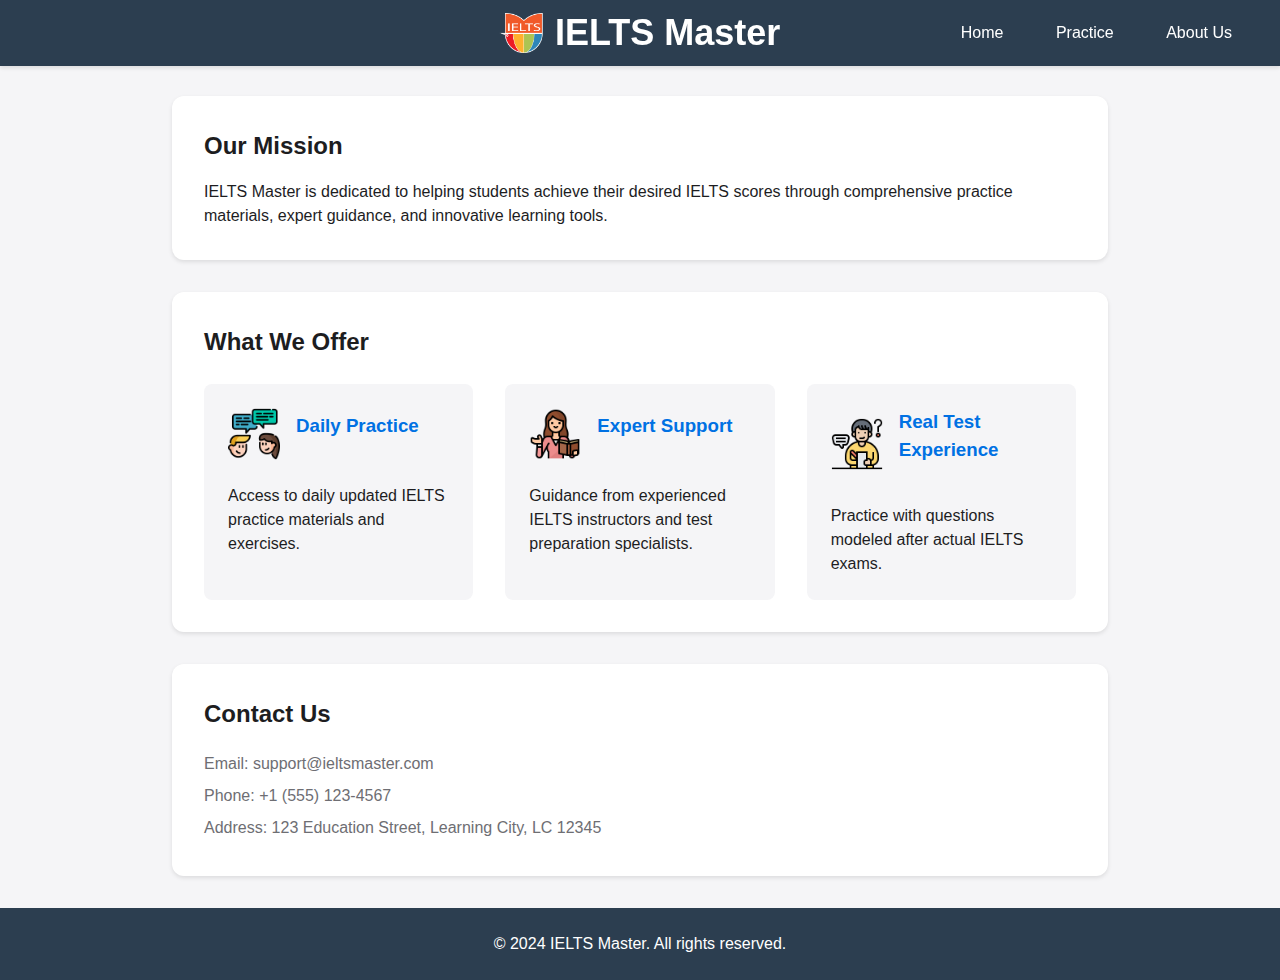
==== about.html @ 56914216 "about us page" ====
<!DOCTYPE html>
<html lang="en">

<head>
    <meta charset="UTF-8">
    <meta name="viewport" content="width=device-width, initial-scale=1.0">
    <title>About Us - IELTS Master</title>
    <link rel="icon" type="image/png" href="/images/favicon.png">
    <link rel="stylesheet" href="styles.css">
    <script src="script.js" defer></script>
</head>

<body>
    <nav>
        <div class="brand">
            <img src="/images/favicon.png" alt="IELTS Master Logo" class="brand-icon">
            IELTS Master
        </div>
        <div class="nav-buttons">
            <a href="index.html"><button>Home</button></a>
            <a href="practice.html"><button>Practice</button></a>
            <a href="about.html"><button>About Us</button></a>
        </div>
    </nav>

    <div class="main-content">
        <div class="section-card">
            <h2>Our Mission</h2>
            <p>IELTS Master is dedicated to helping students achieve their desired IELTS scores through comprehensive
                practice materials, expert guidance, and innovative learning tools.</p>
        </div>

        <div class="section-card">
            <h2>What We Offer</h2>
            <div class="features-grid">
                <div class="feature">
                    <div class="section-header">
                        <img src="/images/conversation.png" alt="Daily Practice Icon" class="section-icon">
                        <h3>Daily Practice</h3>
                    </div>
                    <p>Access to daily updated IELTS practice materials and exercises.</p>
                </div>
                <div class="feature">
                    <div class="section-header">
                        <img src="/images/teacher.png" alt="Expert Support Icon" class="section-icon">
                        <h3>Expert Support</h3>
                    </div>
                    <p>Guidance from experienced IELTS instructors and test preparation specialists.</p>
                </div>
                <div class="feature">
                    <div class="section-header">
                        <img src="/images/note.png" alt="Real Test Icon" class="section-icon">
                        <h3>Real Test Experience</h3>
                    </div>
                    <p>Practice with questions modeled after actual IELTS exams.</p>
                </div>
            </div>
        </div>

        <div class="section-card">
            <h2>Contact Us</h2>
            <div class="contact-info">
                <p>Email: support@ieltsmaster.com</p>
                <p>Phone: +1 (555) 123-4567</p>
                <p>Address: 123 Education Street, Learning City, LC 12345</p>
            </div>
        </div>
    </div>

    <footer>
        <p>© 2024 IELTS Master. All rights reserved.</p>
    </footer>
</body>

</html>
---- styles.css ----
/* Reset and base styles */
* {
    margin: 0;
    padding: 0;
    box-sizing: border-box;
    font-family: -apple-system, BlinkMacSystemFont, 'Segoe UI', Roboto, Oxygen, Ubuntu, Cantarell, sans-serif;
}

body {
    background-color: #f5f5f7;
    color: #1d1d1f;
    line-height: 1.5;
}

/* Navigation styling */
nav {
    background-color: #2c3e50;
    padding: 1rem 2rem;
    display: flex;
    justify-content: space-between;
    align-items: center;
    box-shadow: 0 2px 4px rgba(0, 0, 0, 0.1);
    position: fixed;
    top: 0;
    left: 0;
    right: 0;
    z-index: 1000;
}

.brand {
    color: white;
    font-size: 2.25rem;
    font-weight: 600;
    display: flex;
    align-items: center;
    gap: 0.75rem;
    position: absolute;
    left: 50%;
    transform: translateX(-50%);
}

.brand-icon {
    height: 2.7rem;
    width: 2.7rem;
    object-fit: contain;
}

.nav-buttons {
    margin-left: auto;
}

.nav-buttons a {
    text-decoration: none;
}

.nav-buttons button {
    background: transparent;
    border: none;
    color: white;
    padding: 0.5rem 1rem;
    margin-left: 1rem;
    font-size: 1rem;
    cursor: pointer;
    transition: opacity 0.2s;
}

.nav-buttons button:hover {
    opacity: 0.8;
}

/* Main content styling */
.main-content {
    max-width: 1000px;
    margin: 6rem auto 2rem;
    padding: 0 2rem;
    margin-bottom: 2rem;
}

.dictionary-search {
    background-color: white;
    padding: 2rem;
    border-radius: 12px;
    margin-bottom: 2rem;
    box-shadow: 0 2px 4px rgba(0, 0, 0, 0.1);
}

.dictionary-search input {
    width: 100%;
    padding: 1rem;
    border: none;
    border-radius: 8px;
    background-color: #f5f5f7;
    box-shadow: 0 2px 4px rgba(0, 0, 0, 0.1);
    font-size: 1rem;
}

.daily-idiom,
.checkin-section,
.test-outline {
    background-color: white;
    padding: 2rem;
    border-radius: 12px;
    margin-bottom: 2rem;
    box-shadow: 0 2px 4px rgba(0, 0, 0, 0.1);
}

h2 {
    color: #1d1d1f;
    margin-bottom: 1rem;
    font-weight: 600;
}

h3 {
    color: #0071e3;
    margin-bottom: 0.5rem;
}

.checkin-section form {
    display: flex;
    gap: 1rem;
}

.checkin-section input {
    flex: 1;
    padding: 0.75rem;
    border: 1px solid #d2d2d7;
    border-radius: 6px;
    font-size: 1rem;
}

.checkin-section button {
    background-color: #0071e3;
    color: white;
    border: none;
    padding: 0.75rem 1.5rem;
    border-radius: 6px;
    cursor: pointer;
    transition: background-color 0.2s;
}

.checkin-section button:hover {
    background-color: #0077ed;
}

.test-outline ul {
    list-style: none;
}

.test-outline li {
    margin-bottom: 1rem;
}

.test-outline a {
    color: #0071e3;
    text-decoration: none;
    display: flex;
    align-items: center;
    transition: color 0.2s;
}

.test-outline a:hover {
    color: #0077ed;
}

/* Footer styling */
footer {
    background-color: #2c3e50;
    color: white;
    text-align: center;
    padding: 1.5rem;
    width: 100%;
}

/* Responsive adjustments */
@media (max-width: 768px) {
    .checkin-section form {
        flex-direction: column;
    }

    .nav-buttons button {
        margin-left: 0.5rem;
    }

    .main-content {
        padding: 0 1rem;
        margin-bottom: 2rem;
    }
}

.translate-container {
    display: flex;
    gap: 1rem;
    flex-wrap: wrap;
}

.translate-container select {
    padding: 1rem;
    border: none;
    border-radius: 8px;
    background-color: white;
    box-shadow: 0 2px 4px rgba(0, 0, 0, 0.1);
    font-size: 1rem;
}

.translate-container input {
    flex: 1;
    min-width: 200px;
}

#translateBtn {
    background-color: #0071e3;
    color: white;
    border: none;
    padding: 0.75rem 1.5rem;
    border-radius: 6px;
    cursor: pointer;
    transition: background-color 0.2s;
}

#translateBtn:hover {
    background-color: #0077ed;
}

.translation-result {
    background-color: #f5f5f7;
    padding: 1rem;
    border-radius: 8px;
    box-shadow: 0 2px 4px rgba(0, 0, 0, 0.1);
    min-height: 3rem;
    margin-top: 1rem;
}

/* Style Google Translate Widget */
.goog-te-combo {
    padding: 0.5rem;
    border-radius: 6px;
    border: 1px solid #d2d2d7;
    font-size: 1rem;
    width: 200px;
}

/* Practice Page Styles */
.section-card {
    background-color: white;
    padding: 2rem;
    border-radius: 12px;
    margin-bottom: 2rem;
    box-shadow: 0 2px 4px rgba(0, 0, 0, 0.1);
}

.practice-content {
    margin-top: 1rem;
}

.passage-text {
    background-color: #f5f5f7;
    padding: 1.5rem;
    border-radius: 8px;
    margin: 1rem 0;
}

.practice-question {
    margin-top: 1.5rem;
}

.answer-options {
    display: grid;
    grid-template-columns: 1fr;
    gap: 1rem;
    margin-top: 1rem;
}

.answer-btn {
    background-color: white;
    border: 1px solid #d2d2d7;
    padding: 1rem;
    border-radius: 8px;
    cursor: pointer;
    transition: all 0.2s;
    text-align: left;
    font-size: 1rem;
}

.answer-btn:hover {
    background-color: #f5f5f7;
    border-color: #0071e3;
}

.answer-btn.correct {
    border-color: #0071e3;
}

.audio-player {
    width: 100%;
    margin: 1rem 0;
}

.writing-area {
    width: 100%;
    padding: 1rem;
    border: 1px solid #d2d2d7;
    border-radius: 8px;
    margin: 1rem 0;
    font-size: 1rem;
    resize: vertical;
}

.word-counter {
    color: #6e6e73;
    margin-bottom: 1rem;
}

.submit-btn {
    background-color: #0071e3;
    color: white;
    border: none;
    padding: 0.75rem 1.5rem;
    border-radius: 6px;
    cursor: pointer;
    transition: background-color 0.2s;
}

.submit-btn:hover {
    background-color: #0077ed;
}

@media (max-width: 768px) {
    .answer-options {
        grid-template-columns: 1fr;
    }
}

.section-header {
    display: flex;
    align-items: center;
    gap: 1rem;
    margin-bottom: 1.5rem;
}

.section-icon {
    width: 52px;
    height: 52px;
    object-fit: contain;
}

/* Update existing h2 style in section-header */
.section-header h2 {
    margin-bottom: 0;
}

/* About Page Styles */
.features-grid {
    display: grid;
    grid-template-columns: repeat(auto-fit, minmax(250px, 1fr));
    gap: 2rem;
    margin-top: 1.5rem;
}

.feature {
    padding: 1.5rem;
    background-color: #f5f5f7;
    border-radius: 8px;
    transition: transform 0.2s;
}

.feature:hover {
    transform: translateY(-5px);
}

.feature h3 {
    color: #0071e3;
    margin-bottom: 1rem;
}

.contact-info {
    margin-top: 1rem;
    line-height: 2;
}

.contact-info p {
    color: #6e6e73;
}
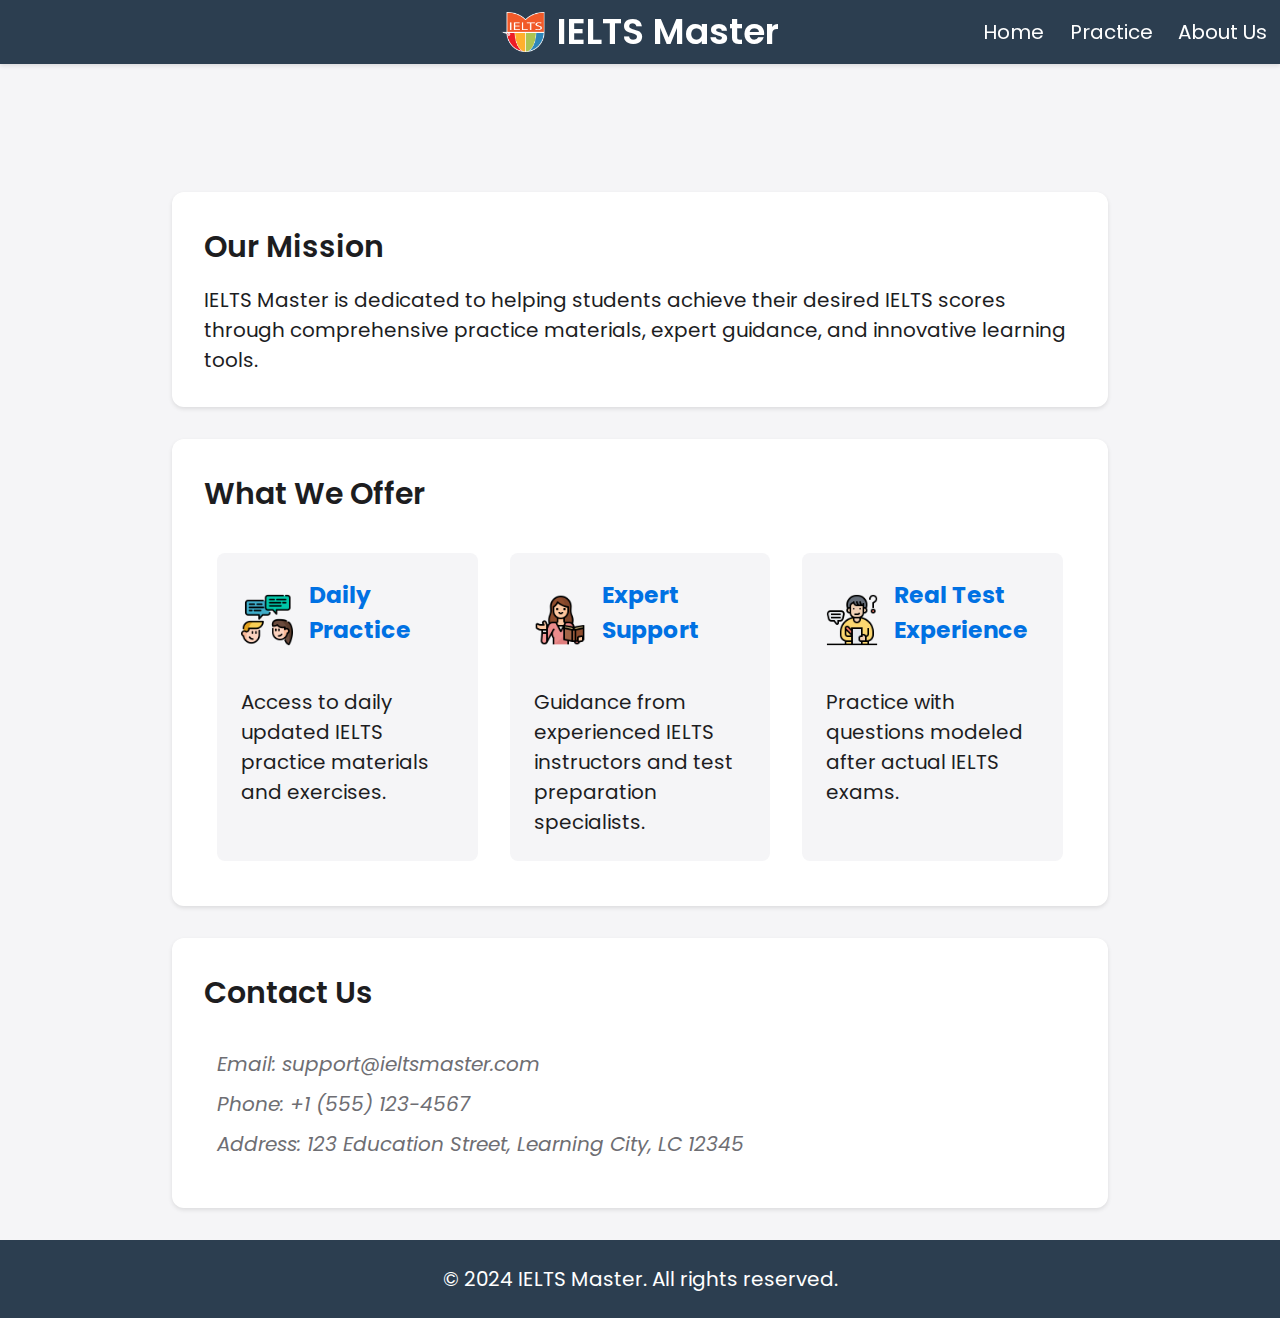
==== commit c4b99f60: "optimize" ====
--- a/about.html
+++ b/about.html
@@ -5,6 +5,9 @@
     <meta charset="UTF-8">
     <meta name="viewport" content="width=device-width, initial-scale=1.0">
     <title>About Us - IELTS Master</title>
+    <link
+        href="https://fonts.googleapis.com/css2?family=Poppins:wght@400;500;600&family=Roboto:wght@400;500&display=swap"
+        rel="stylesheet">
     <link rel="icon" type="image/png" href="/images/favicon.png">
     <link rel="stylesheet" href="styles.css">
     <script src="script.js" defer></script>
@@ -12,60 +15,60 @@
 
 <body>
     <nav>
-        <div class="brand">
+        <header class="brand">
             <img src="/images/favicon.png" alt="IELTS Master Logo" class="brand-icon">
             IELTS Master
-        </div>
-        <div class="nav-buttons">
-            <a href="index.html"><button>Home</button></a>
-            <a href="practice.html"><button>Practice</button></a>
-            <a href="about.html"><button>About Us</button></a>
-        </div>
+        </header>
+        <ul class="nav-buttons">
+            <li><a href="index.html">Home</a></li>
+            <li><a href="practice.html">Practice</a></li>
+            <li><a href="about.html">About Us</a></li>
+        </ul>
     </nav>
 
-    <div class="main-content">
-        <div class="section-card">
+    <main class="main-content">
+        <section class="section-card">
             <h2>Our Mission</h2>
             <p>IELTS Master is dedicated to helping students achieve their desired IELTS scores through comprehensive
                 practice materials, expert guidance, and innovative learning tools.</p>
-        </div>
+        </section>
 
-        <div class="section-card">
+        <section class="section-card">
             <h2>What We Offer</h2>
-            <div class="features-grid">
-                <div class="feature">
-                    <div class="section-header">
+            <article class="features-grid">
+                <article class="feature">
+                    <header class="section-header">
                         <img src="/images/conversation.png" alt="Daily Practice Icon" class="section-icon">
                         <h3>Daily Practice</h3>
-                    </div>
+                    </header>
                     <p>Access to daily updated IELTS practice materials and exercises.</p>
-                </div>
-                <div class="feature">
-                    <div class="section-header">
+                </article>
+                <article class="feature">
+                    <header class="section-header">
                         <img src="/images/teacher.png" alt="Expert Support Icon" class="section-icon">
                         <h3>Expert Support</h3>
-                    </div>
+                    </header>
                     <p>Guidance from experienced IELTS instructors and test preparation specialists.</p>
-                </div>
-                <div class="feature">
-                    <div class="section-header">
+                </article>
+                <article class="feature">
+                    <header class="section-header">
                         <img src="/images/note.png" alt="Real Test Icon" class="section-icon">
                         <h3>Real Test Experience</h3>
-                    </div>
+                    </header>
                     <p>Practice with questions modeled after actual IELTS exams.</p>
-                </div>
-            </div>
-        </div>
+                </article>
+            </article>
+        </section>
 
-        <div class="section-card">
+        <section class="section-card">
             <h2>Contact Us</h2>
-            <div class="contact-info">
+            <address class="contact-info">
                 <p>Email: support@ieltsmaster.com</p>
                 <p>Phone: +1 (555) 123-4567</p>
                 <p>Address: 123 Education Street, Learning City, LC 12345</p>
-            </div>
-        </div>
-    </div>
+            </address>
+        </section>
+    </main>
 
     <footer>
         <p>© 2024 IELTS Master. All rights reserved.</p>
--- a/styles.css
+++ b/styles.css
@@ -1,21 +1,29 @@
-/* Reset and base styles */
 * {
     margin: 0;
     padding: 0;
     box-sizing: border-box;
-    font-family: -apple-system, BlinkMacSystemFont, 'Segoe UI', Roboto, Oxygen, Ubuntu, Cantarell, sans-serif;
+    font-family: 'Poppins', -apple-system, BlinkMacSystemFont, 'Segoe UI', Roboto, Oxygen, Ubuntu, Cantarell, sans-serif;
 }
 
 body {
     background-color: #f5f5f7;
     color: #1d1d1f;
     line-height: 1.5;
-}
-
-/* Navigation styling */
+    font-size: var(--base-font-size);
+    padding-top: clamp(4rem, 10vw, 6rem);
+}
+
+:root {
+    --base-font-size: clamp(16px, 1vw + 14px, 20px);
+    --h1-size: clamp(2rem, 3vw + 1rem, 3.5rem);
+    --h2-size: clamp(1.5rem, 2vw + 1rem, 2.5rem);
+    --h3-size: clamp(1.2rem, 1.5vw + 0.8rem, 2rem);
+    --spacing-unit: clamp(0.5rem, 1vw, 2rem);
+}
+
 nav {
     background-color: #2c3e50;
-    padding: 1rem 2rem;
+    padding: var(--spacing-unit);
     display: flex;
     justify-content: space-between;
     align-items: center;
@@ -25,11 +33,13 @@
     left: 0;
     right: 0;
     z-index: 1000;
+    height: auto;
+    min-height: 4rem;
 }
 
 .brand {
     color: white;
-    font-size: 2.25rem;
+    font-size: clamp(1.5rem, 3vw, 2.25rem);
     font-weight: 600;
     display: flex;
     align-items: center;
@@ -40,35 +50,80 @@
 }
 
 .brand-icon {
-    height: 2.7rem;
-    width: 2.7rem;
+    height: clamp(2rem, 4vw, 2.7rem);
+    width: clamp(2rem, 4vw, 2.7rem);
     object-fit: contain;
 }
 
 .nav-buttons {
     margin-left: auto;
+    display: flex;
+    flex-direction: row;
+    align-items: center;
+    gap: var(--spacing-unit);
+    list-style: none;
 }
 
 .nav-buttons a {
     text-decoration: none;
+    color: white;
+}
+
+.nav-buttons a:hover {
+    color: white;
 }
 
 .nav-buttons button {
     background: transparent;
-    border: none;
-    color: white;
-    padding: 0.5rem 1rem;
-    margin-left: 1rem;
-    font-size: 1rem;
+    border: 2px solid white;
+    color: white;
+    padding: clamp(0.4rem, 1vw, 0.6rem) clamp(0.8rem, 2vw, 1.2rem);
+    font-size: clamp(0.9rem, 1.5vw, 1rem);
     cursor: pointer;
-    transition: opacity 0.2s;
+    transition: all 0.2s;
+    border-radius: 6px;
 }
 
 .nav-buttons button:hover {
-    opacity: 0.8;
-}
-
-/* Main content styling */
+    background-color: rgba(255, 255, 255, 0.2);
+    color: white;
+    opacity: 1;
+}
+
+@media (max-width: 768px) {
+    .nav-buttons {
+        position: fixed;
+        top: 4rem;
+        left: 0;
+        right: 0;
+        background: #2c3e50;
+        flex-direction: column;
+        padding: 1rem;
+        transform: translateY(-150%);
+        transition: transform 0.3s ease;
+        align-items: flex-end;
+        padding-right: 2rem;
+    }
+
+    .nav-buttons.active {
+        transform: translateY(0);
+    }
+
+    .nav-buttons li {
+        width: auto;
+        text-align: right;
+    }
+
+    .nav-buttons a {
+        padding: 0.8rem 0;
+        display: block;
+    }
+
+    .hamburger {
+        display: block;
+    }
+}
+
 .main-content {
     max-width: 1000px;
     margin: 6rem auto 2rem;
@@ -92,6 +147,7 @@
     background-color: #f5f5f7;
     box-shadow: 0 2px 4px rgba(0, 0, 0, 0.1);
     font-size: 1rem;
+    margin-top: 1rem;
 }
 
 .daily-idiom,
@@ -162,7 +218,100 @@
     color: #0077ed;
 }
 
-/* Footer styling */
+.features-grid {
+    display: grid;
+    grid-template-columns: repeat(auto-fit, minmax(min(100%, 300px), 1fr));
+    gap: var(--spacing-unit);
+    padding: var(--spacing-unit);
+}
+
+.section-card,
+.dictionary-search,
+.daily-idiom,
+.checkin-section,
+.test-outline {
+    padding: clamp(1rem, 3vw, 2rem);
+    margin-bottom: clamp(1rem, 3vw, 2rem);
+}
+
+input,
+textarea,
+button {
+    font-size: clamp(14px, 1vw + 12px, 18px);
+    padding: clamp(0.5rem, 1vw, 1rem);
+}
+
+.checkin-section form {
+    gap: var(--spacing-unit);
+}
+
+@media (max-width: 480px) {
+    .checkin-section form,
+    .answer-options {
+        flex-direction: column;
+        width: 100%;
+    }
+
+    .answer-btn,
+    .submit-btn {
+        width: 100%;
+    }
+}
+
+.practice-content {
+    padding: var(--spacing-unit);
+}
+
+.audio-player {
+    width: 100%;
+    margin: var(--spacing-unit) 0;
+}
+
+.writing-area {
+    width: 100%;
+    min-height: clamp(150px, 30vh, 300px);
+}
+
+.contact-info {
+    padding: var(--spacing-unit);
+}
+
+@media (min-width: 1920px) {
+    .main-content {
+        max-width: 80%;
+        margin: 6rem auto 2rem;
+    }
+
+    .features-grid {
+        grid-template-columns: repeat(3, 1fr);
+    }
+}
+
+@media (min-width: 2560px) {
+    :root {
+        --base-font-size: clamp(18px, 1vw + 16px, 24px);
+    }
+
+    .main-content {
+        max-width: 70%;
+    }
+}
+
+@media (max-width: 320px) {
+    :root {
+        --base-font-size: 14px;
+    }
+
+    .brand {
+        font-size: 1.2rem;
+    }
+
+    .section-icon {
+        width: 24px;
+        height: 24px;
+    }
+}
+
 footer {
     background-color: #2c3e50;
     color: white;
@@ -171,7 +320,6 @@
     width: 100%;
 }
 
-/* Responsive adjustments */
 @media (max-width: 768px) {
     .checkin-section form {
         flex-direction: column;
@@ -187,34 +335,41 @@
     }
 }
 
+.translate-header {
+    display: flex;
+    justify-content: center;
+    margin-bottom: 1rem;
+}
+
+.translate-icon {
+    width: 150px;
+    height: 90px;
+}
+
 .translate-container {
     display: flex;
-    gap: 1rem;
-    flex-wrap: wrap;
-}
-
-.translate-container select {
+    margin-top: 1rem;
+}
+
+.translate-container input {
+    width: 100%;
     padding: 1rem;
     border: none;
     border-radius: 8px;
-    background-color: white;
+    background-color: #f5f5f7;
     box-shadow: 0 2px 4px rgba(0, 0, 0, 0.1);
     font-size: 1rem;
 }
 
-.translate-container input {
-    flex: 1;
-    min-width: 200px;
-}
-
 #translateBtn {
     background-color: #0071e3;
     color: white;
     border: none;
     padding: 0.75rem 1.5rem;
-    border-radius: 6px;
+    border-radius: 8px;
     cursor: pointer;
     transition: background-color 0.2s;
+    font-size: 1rem;
 }
 
 #translateBtn:hover {
@@ -222,15 +377,24 @@
 }
 
 .translation-result {
+    margin-top: 1rem;
+    padding: 1rem;
     background-color: #f5f5f7;
-    padding: 1rem;
     border-radius: 8px;
-    box-shadow: 0 2px 4px rgba(0, 0, 0, 0.1);
     min-height: 3rem;
-    margin-top: 1rem;
-}
-
-/* Style Google Translate Widget */
+    font-size: 1rem;
+}
+
+@media (max-width: 480px) {
+    .translate-container {
+        flex-direction: column;
+    }
+
+    #translateBtn {
+        width: 100%;
+    }
+}
+
 .goog-te-combo {
     padding: 0.5rem;
     border-radius: 6px;
@@ -239,7 +403,26 @@
     width: 200px;
 }
 
-/* Practice Page Styles */
+.goog-te-gadget {
+    display: none !important;
+}
+
+.skiptranslate {
+    display: none !important;
+}
+
+.goog-te-banner-frame {
+    display: none !important;
+}
+
+#google_translate_element {
+    display: none !important;
+}
+
+body {
+    top: 0 !important;
+}
+
 .section-card {
     background-color: white;
     padding: 2rem;
@@ -343,12 +526,10 @@
     object-fit: contain;
 }
 
-/* Update existing h2 style in section-header */
 .section-header h2 {
     margin-bottom: 0;
 }
 
-/* About Page Styles */
 .features-grid {
     display: grid;
     grid-template-columns: repeat(auto-fit, minmax(250px, 1fr));
@@ -379,4 +560,245 @@
 
 .contact-info p {
     color: #6e6e73;
+}
+
+.checkin-status {
+    margin-top: 1rem;
+    font-weight: 500;
+}
+
+.checkin-status .error {
+    color: #ff3b30;
+}
+
+.checkin-streak {
+    margin-top: 0.5rem;
+    color: #ff9500;
+    font-weight: 500;
+}
+
+#checkinName {
+    width: 100%;
+    padding: 0.75rem;
+    border: 1px solid #d2d2d7;
+    border-radius: 6px;
+    font-size: 1rem;
+    margin-bottom: 0.5rem;
+}
+
+#checkinForm {
+    display: flex;
+    flex-direction: column;
+    gap: 0.5rem;
+}
+
+@media (min-width: 768px) {
+    #checkinForm {
+        flex-direction: row;
+    }
+
+    #checkinName {
+        margin-bottom: 0;
+    }
+}
+
+@media screen and (max-width: 320px) {
+    .brand {
+        font-size: 1.5rem;
+    }
+
+    .nav-buttons {
+        flex-direction: row;
+        gap: 1rem;
+    }
+
+    .nav-buttons button {
+        padding: 0.4rem 0.8rem;
+        font-size: 0.9rem;
+    }
+
+    .main-content {
+        padding: 0 0.5rem;
+        margin-top: 4rem;
+    }
+
+    .section-icon {
+        width: 40px;
+        height: 40px;
+    }
+
+    .translate-icon {
+        width: 120px;
+    }
+}
+
+@media screen and (min-width: 1920px) {
+    .main-content {
+        max-width: 1400px;
+    }
+
+    body {
+        font-size: 18px;
+    }
+
+    .section-card {
+        padding: 3rem;
+    }
+}
+
+@media screen and (min-width: 2560px) {
+    .main-content {
+        max-width: 1800px;
+    }
+
+    body {
+        font-size: 20px;
+    }
+}
+
+.practice-video {
+    margin: 1.5rem 0;
+    border-radius: 8px;
+    box-shadow: 0 2px 4px rgba(0, 0, 0, 0.1);
+    max-width: 100%;
+    height: auto;
+}
+
+@media screen and (max-width: 480px) {
+    nav {
+        padding: 0.75rem 1rem;
+    }
+
+    .brand {
+        position: static;
+        transform: none;
+        font-size: 1.2rem;
+    }
+
+    .nav-buttons {
+        gap: 0.5rem;
+    }
+}
+
+@media screen and (min-width: 481px) and (max-width: 768px) {
+    .brand {
+        position: static;
+        transform: none;
+    }
+}
+
+@media screen and (min-width: 769px) and (max-width: 1024px) {
+    nav {
+        padding: 1rem 1.5rem;
+    }
+}
+
+@media screen and (min-width: 1920px) {
+    nav {
+        padding: 1.5rem 3rem;
+    }
+
+    .brand-icon {
+        height: 3rem;
+        width: 3rem;
+    }
+}
+
+@media screen and (min-width: 2560px) {
+    nav {
+        padding: 2rem 4rem;
+    }
+
+    .brand {
+        font-size: 3rem;
+    }
+
+    .brand-icon {
+        height: 4rem;
+        width: 4rem;
+    }
+
+    .nav-buttons button {
+        padding: 1rem 2rem;
+        font-size: 1.2rem;
+    }
+}
+
+.hamburger {
+    display: none;
+    font-size: 2.5rem;
+    color: white;
+    cursor: pointer;
+    border: none;
+    background: transparent;
+    padding: 0.5rem;
+    position: absolute;
+    right: 1rem;
+    top: 50%;
+    transform: translateY(-50%);
+    z-index: 1001;
+    text-shadow: 0 0 5px rgba(0, 0, 0, 0.3);
+}
+
+.nav-buttons {
+    margin-left: auto;
+    display: flex;
+    flex-direction: row;
+    align-items: center;
+    gap: clamp(0.5rem, 2vw, 2rem);
+}
+
+.nav-buttons ul {
+    list-style: none;
+    display: flex;
+    align-items: center;
+    gap: inherit;
+}
+
+@media screen and (max-width: 768px) {
+    .hamburger {
+        display: block;
+    }
+
+    .brand {
+        margin-right: 3rem;
+    }
+
+    .nav-buttons {
+        display: none;
+        width: 100%;
+        position: absolute;
+        top: 100%;
+        left: 0;
+        background-color: #2c3e50;
+        padding: 1rem;
+        box-shadow: 0 4px 6px rgba(0, 0, 0, 0.1);
+    }
+
+    .nav-buttons.active {
+        display: block;
+    }
+
+    .nav-buttons ul {
+        flex-direction: column;
+        width: 100%;
+    }
+
+    .nav-buttons button {
+        width: 100%;
+        margin: 0.5rem 0;
+    }
+}
+
+@media screen and (max-width: 480px) {
+    .hamburger {
+        font-size: 2rem;
+        right: 0.5rem;
+    }
+}
+
+@media screen and (min-width: 769px) {
+    .hamburger {
+        display: none;
+    }
 }